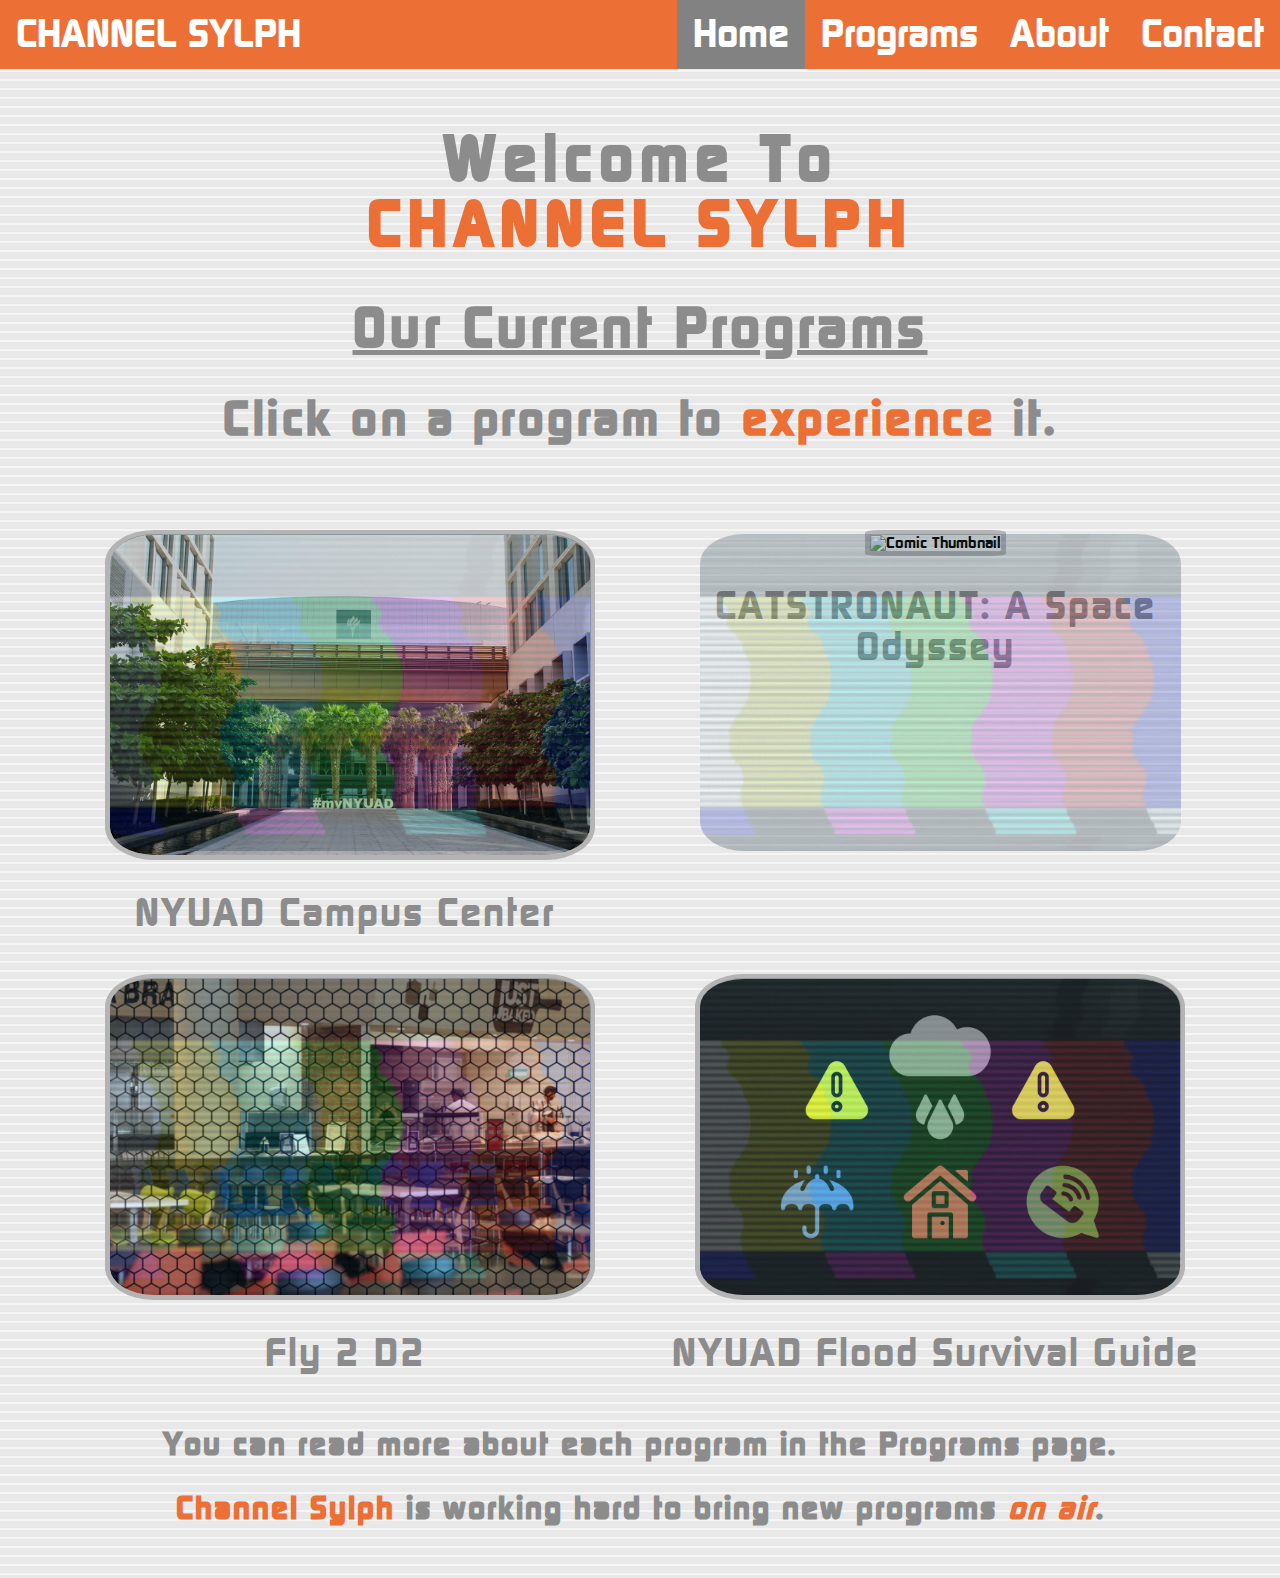
==== index.html @ 8e5a0ac6 "Project Uploaded" ====
<!DOCTYPE HTML>
<HTML>
<link rel = "stylesheet" href = "main.css">
<head>
	<title>Home Page</title>
</head>
<body>

<ul>
	<li style = "float: left; display: block; color: white; text-align: center;
	padding: 14px 16px; text-decoration: none;">CHANNEL SYLPH</li>
	<li><a href = "contact.html"> Contact </a>
	<li><a href = "about.html"> About </a>
	<li><a href = "programs.html"> Programs </a>
	<li><a class="active" href="index.html">Home</a></li>
</ul>


<h1>
&nbsp; <br>
&nbsp;
</h1>

<h1 style="font-size:4em; letter-spacing: 7px;">Welcome To<br>
<span class="emph">CHANNEL SYLPH</span></h1>

<h1 style="font-size:3.5em; letter-spacing: 4px;"><u>Our Current Programs</u></h1>

<h1 style="font-size:3em; letter-spacing: 3.5px;">Click on a program to <span class="emph">experience</span> it.</h1>

<div class="row">
  <div class="column">
    <img class="thumb" src="30mmfThumb.png" alt="30MMF Thumbnail">
        <div>
        	<a href="https://syl596.github.io/CL30MMFWebsite/"><img class="effect" src="tvBlur.gif" alt="Blur Effect" style="top: 39.5px; left: 60px;"></a>
        </div>
        <figcaption>NYUAD Campus Center</figcaption>
  </div>
  <div class="column">
    <img class="thumb" src="comicThumb.png" alt="Comic Thumbnail">
    	<div>
    		<a href="https://ayushpandey.com.np/comic-project/"><img class="effect" src="tvBlur.gif" alt="Blur Effect" style="top: 39.5px; left: 60px;"></a>
    	</div>
    	<figcaption>CATSTRONAUT: A Space Odyssey</figcaption>
  </div>
  <div class="column">
    <img class="thumb" src="audioThumb.png" alt="Audio Thumbnail">
    	<div>
    		<a href="https://vayer88.github.io/Soundscape/intro.html"><img class="effect" src="tvBlur.gif" alt="Blur Effect" style="top: 39.5px; left: 60px;"></a>
    	</div>
    	<figcaption>Fly 2 D2</figcaption>
  </div>
  <div class="column">
  	<img class="thumb" src="videoThumb.png" alt="Video Thumbnail">
  		<div>
  			<a href="https://theviision.github.io/video_assignment.github.io/"><img class="effect" src="tvBlur.gif" alt="Blur Effect" style="top: 39.5px; left: 60px;"></a>
  		</div>
  		<figcaption>NYUAD Flood Survival Guide</figcaption>
  </div>
</div>

<h1 style="font-size:2em; letter-spacing: 2px;">
	You can read more about each program in the Programs page.<br><br>
	<span class="emph">Channel Sylph</span> is working hard to bring new programs <span class="emph"><i>on air</i></span>.<br> &nbsp
</h1>
</body>
</HTML>
---- main.css ----
@font-face {
  font-family: contFont;
  src: url(contb.ttf);
}

body {
	/*background-color: rgb(232,232,232);*/
  background: repeating-linear-gradient(
  rgb(232,232,232) 0px,
  rgb(232,232,232) 7px,
  rgb(245,245,245) 7px,
  rgb(245,245,245) 9px
  );
  font-family: contFont;
	text-align: center;
  margin:0;
}

ul {
  list-style-type: none;
  margin: 0;
  padding: 0;
  overflow: hidden;
  background-color: #ec7036;
  position: fixed;
  top: 0;
  width: 100%;
  z-index: 1;
}

li {
  float: right;
  font-size: 40px;
}

li a {
  display: flex;
  color: white;
  text-align: center;
  padding: 14px 16px;
  text-decoration: none;
}

li a:hover:not(.active) {
  background-color: #a6a6a6;
}

.active {
  background-color: #828282;
}

.flex-container {
  display: flex;
  flex-direction: row;
  font-size: 30px;
  text-align: center;
}

.row {
  display: flex;
  flex-direction: row;
  flex-wrap: wrap;
  justify-content: center;
  margin: 50px;
  position: relative;
}

.row .column {
  flex: 49%;
  padding: 5px;
  position: relative;
}

figcaption {
  font-size:2.5em;
  letter-spacing: 2px;
  color: rgb(140,140,140);
}

.progDesc {
  text-align: middle;
  font-size: 3em;
  letter-spacing: 2px;
  color: rgb(140,140,140);
}

.thumb {
  border-style: solid;
  border-width: 5px;
  border-color: rgb(180,180,180);
  border-radius: 10%;
  width: calc(100% - (50px * 2));
  margin: 30px 50px;
}

.effect {
  position: absolute;
  opacity: 0.25;
  width: calc(100% - (54.6px * 2));
  border-radius: 9.2%;
}

.emph {
  color: #ec7036
}

p {
	text-align: center;
}


h1 {
	font-family: contFont;
	color: rgb(140,140,140);
}


form {
  background-color: #c9c9c9;
  padding: 15px;
  margin: 40px;
  font-size:25px;
  color: #828282;
  border-radius: 3%;
}

.formDiv {
  width: 50%;
  border: 4px solid green;
  padding: 10px;
  margin: auto;
}
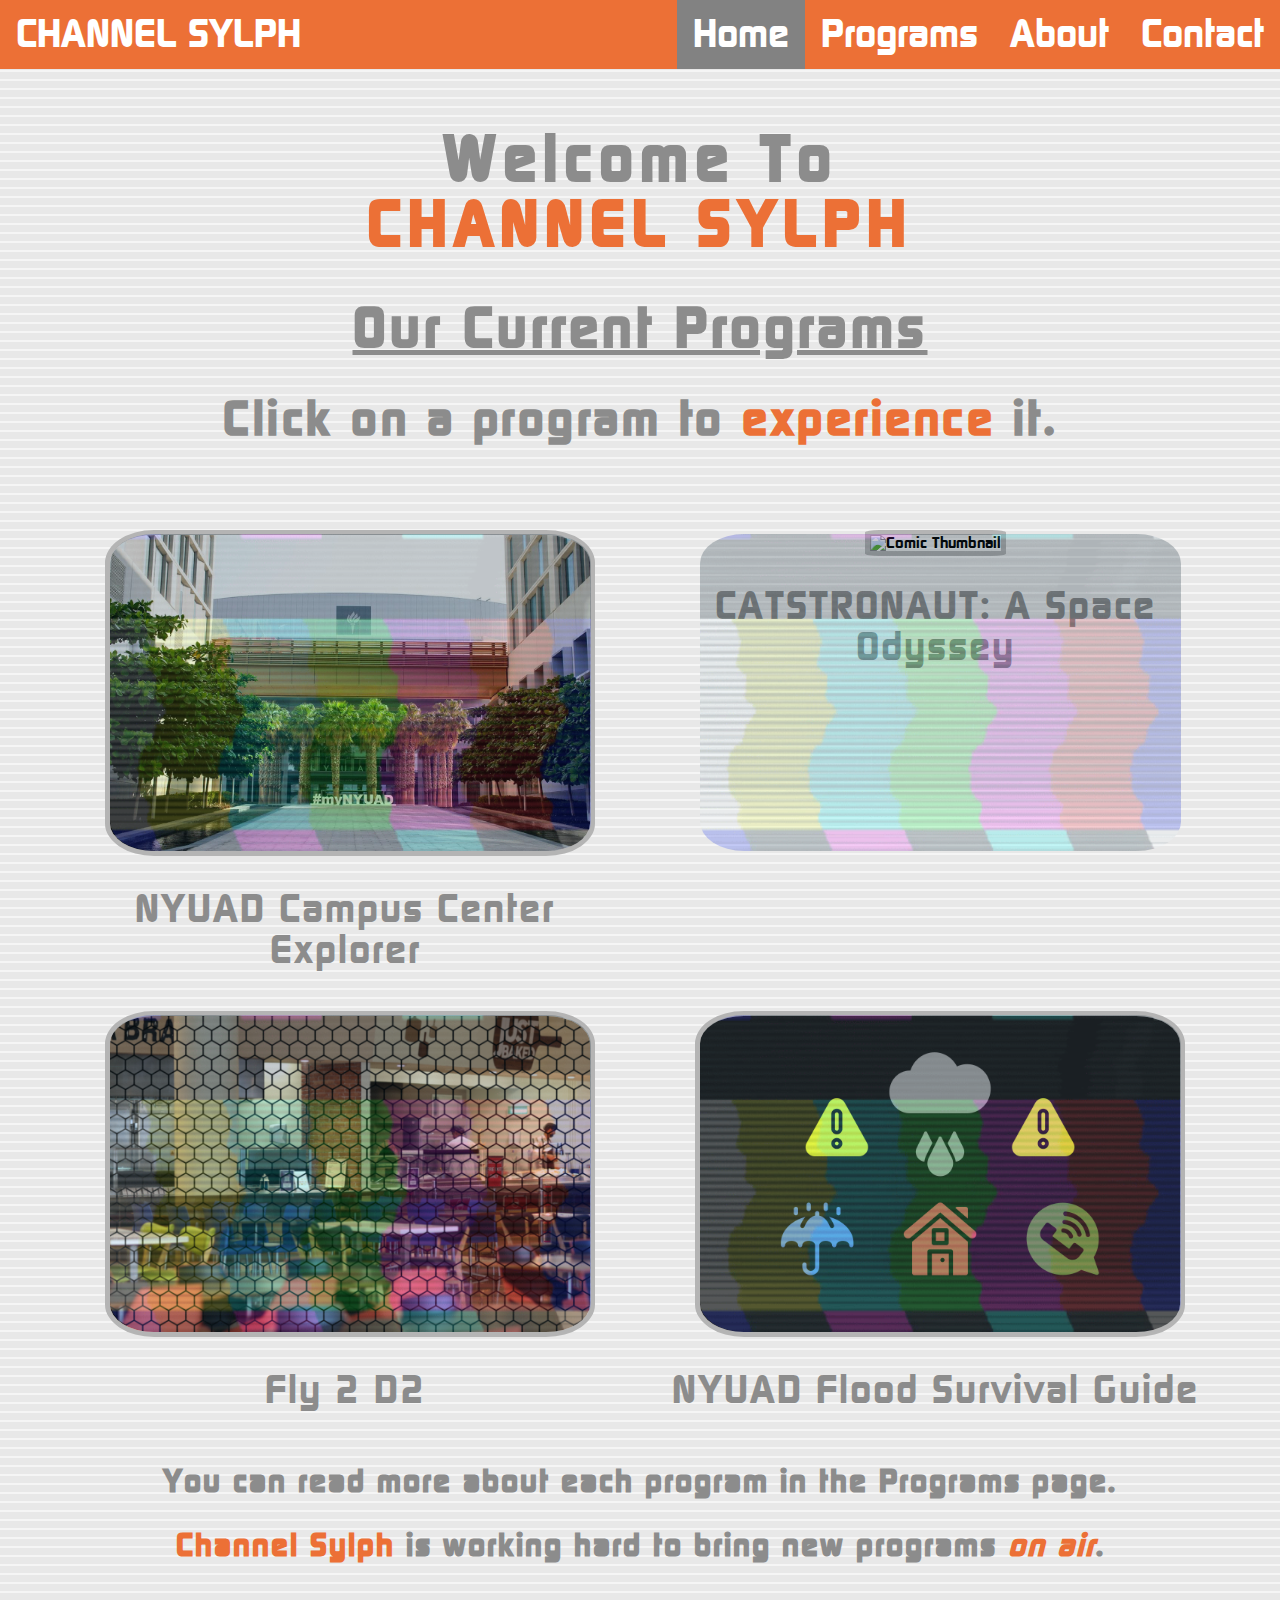
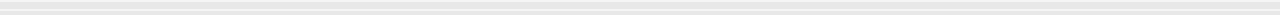
==== commit 773d1c08: "Errors Fixed" ====
--- a/index.html
+++ b/index.html
@@ -34,7 +34,7 @@
         <div>
         	<a href="https://syl596.github.io/CL30MMFWebsite/"><img class="effect" src="tvBlur.gif" alt="Blur Effect" style="top: 39.5px; left: 60px;"></a>
         </div>
-        <figcaption>NYUAD Campus Center</figcaption>
+        <figcaption>NYUAD Campus Center Explorer</figcaption>
   </div>
   <div class="column">
     <img class="thumb" src="comicThumb.png" alt="Comic Thumbnail">
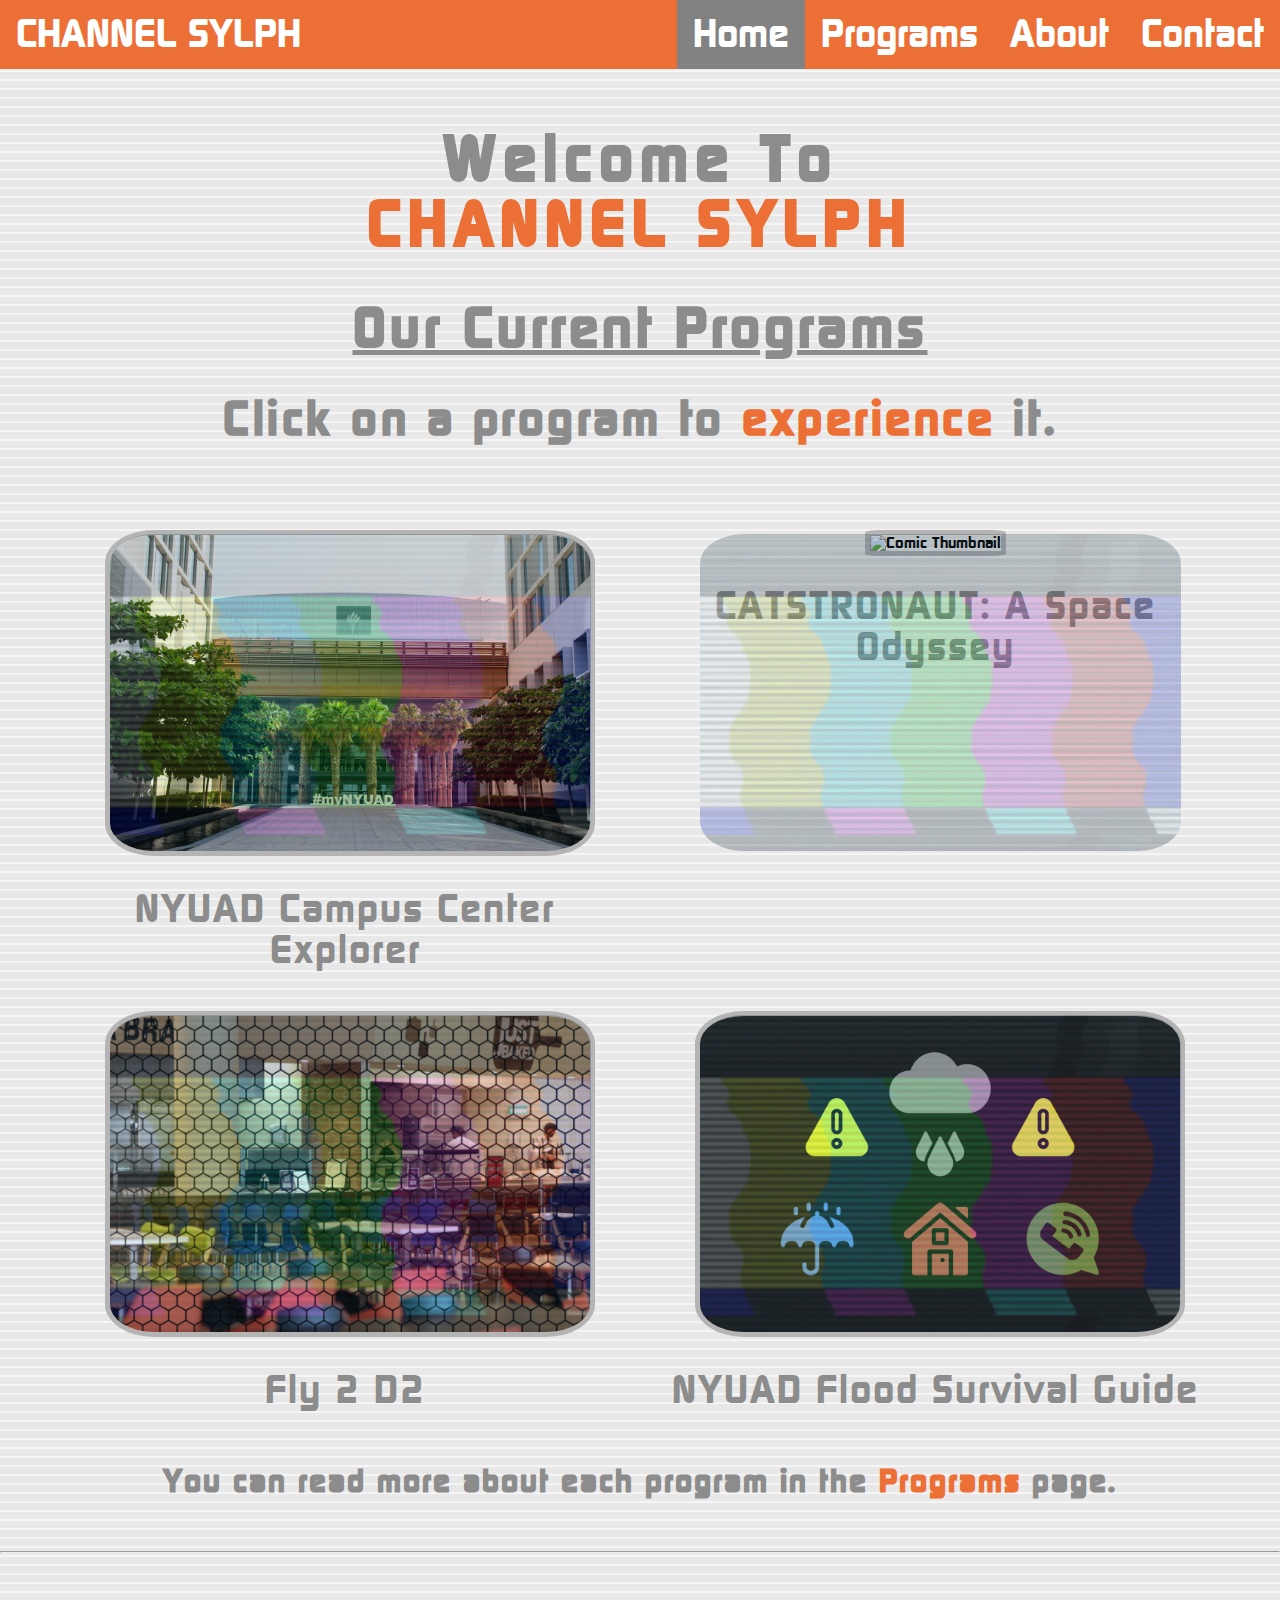
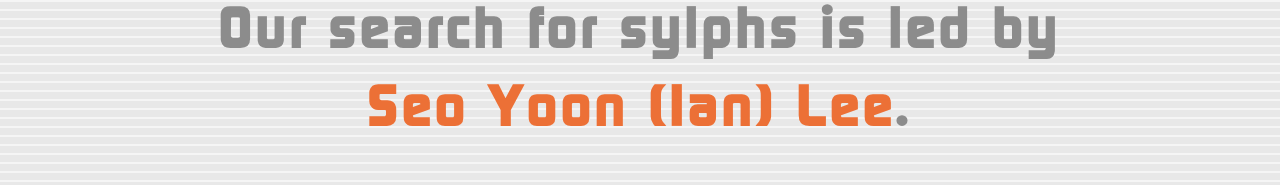
==== commit aa1b7825: "Errors Fixed" ====
--- a/index.html
+++ b/index.html
@@ -60,8 +60,15 @@
 </div>
 
 <h1 style="font-size:2em; letter-spacing: 2px;">
-	You can read more about each program in the Programs page.<br><br>
-	<span class="emph">Channel Sylph</span> is working hard to bring new programs <span class="emph"><i>on air</i></span>.<br> &nbsp
+	You can read more about each program in the <span class="emph">Programs</span> page.<br><br>
 </h1>
+
+<hr>
+
+<h1 style="font-size:3.5em; letter-spacing: 4px; line-height: 1.4;">
+Our search for sylphs is led by<br>
+<span class="emph"> Seo Yoon (Ian) Lee</span>.<br>
+</h1>
+
 </body>
 </HTML>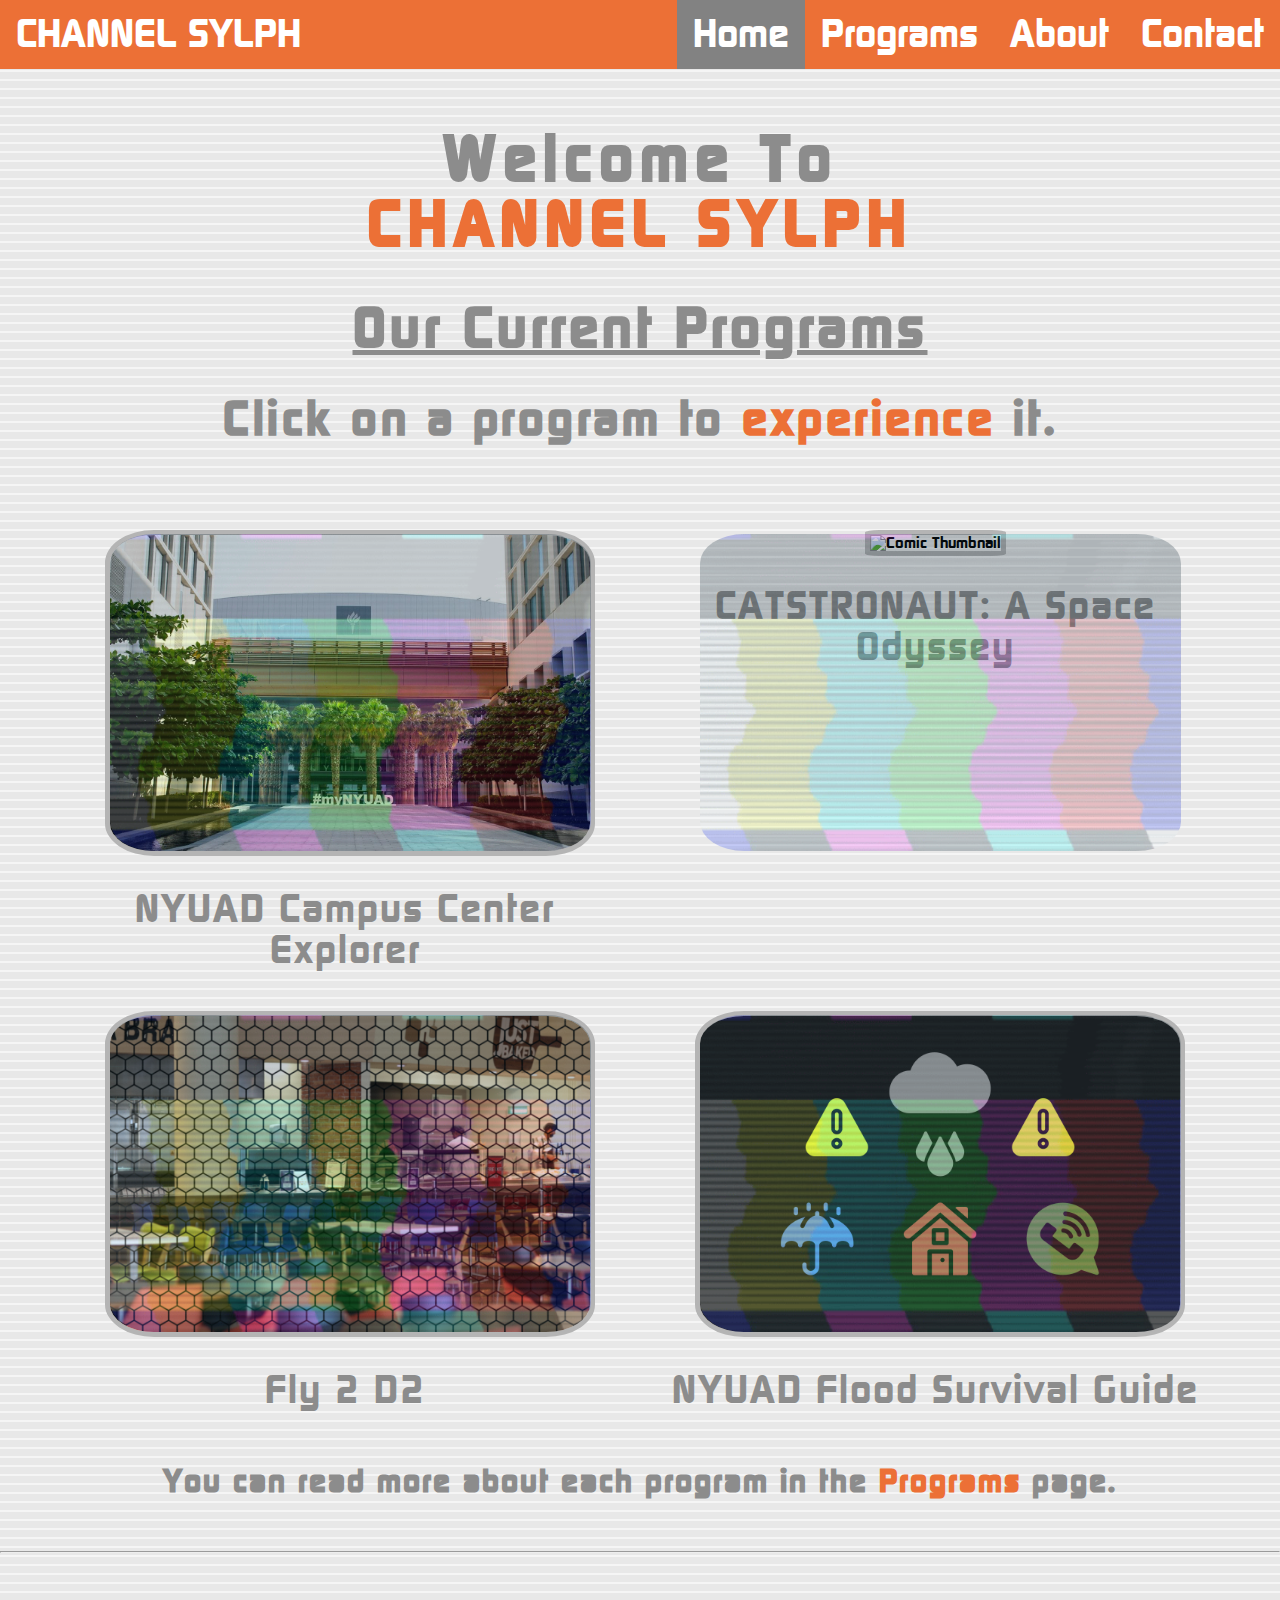
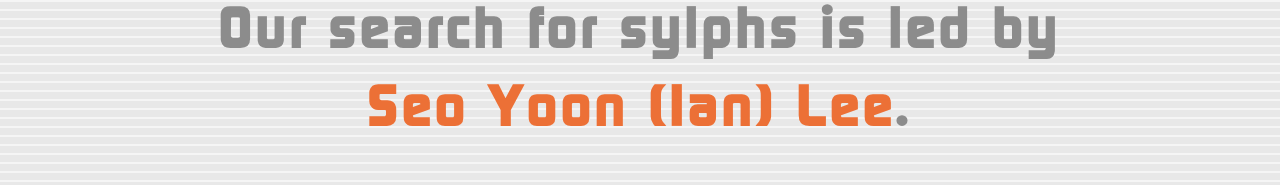
==== commit a6f035bb: "Error Fixes" ====
--- a/index.html
+++ b/index.html
@@ -30,9 +30,9 @@
 
 <div class="row">
   <div class="column">
-    <img class="thumb" src="30mmfThumb.png" alt="30MMF Thumbnail">
+    <img class="thumb" src="30mffThumb.png" alt="30MFF Thumbnail">
         <div>
-        	<a href="https://syl596.github.io/CL30MMFWebsite/"><img class="effect" src="tvBlur.gif" alt="Blur Effect" style="top: 39.5px; left: 60px;"></a>
+        	<a href="https://syl596.github.io/CL30MFFWebsite/"><img class="effect" src="tvBlur.gif" alt="Blur Effect" style="top: 39.5px; left: 60px;"></a>
         </div>
         <figcaption>NYUAD Campus Center Explorer</figcaption>
   </div>
